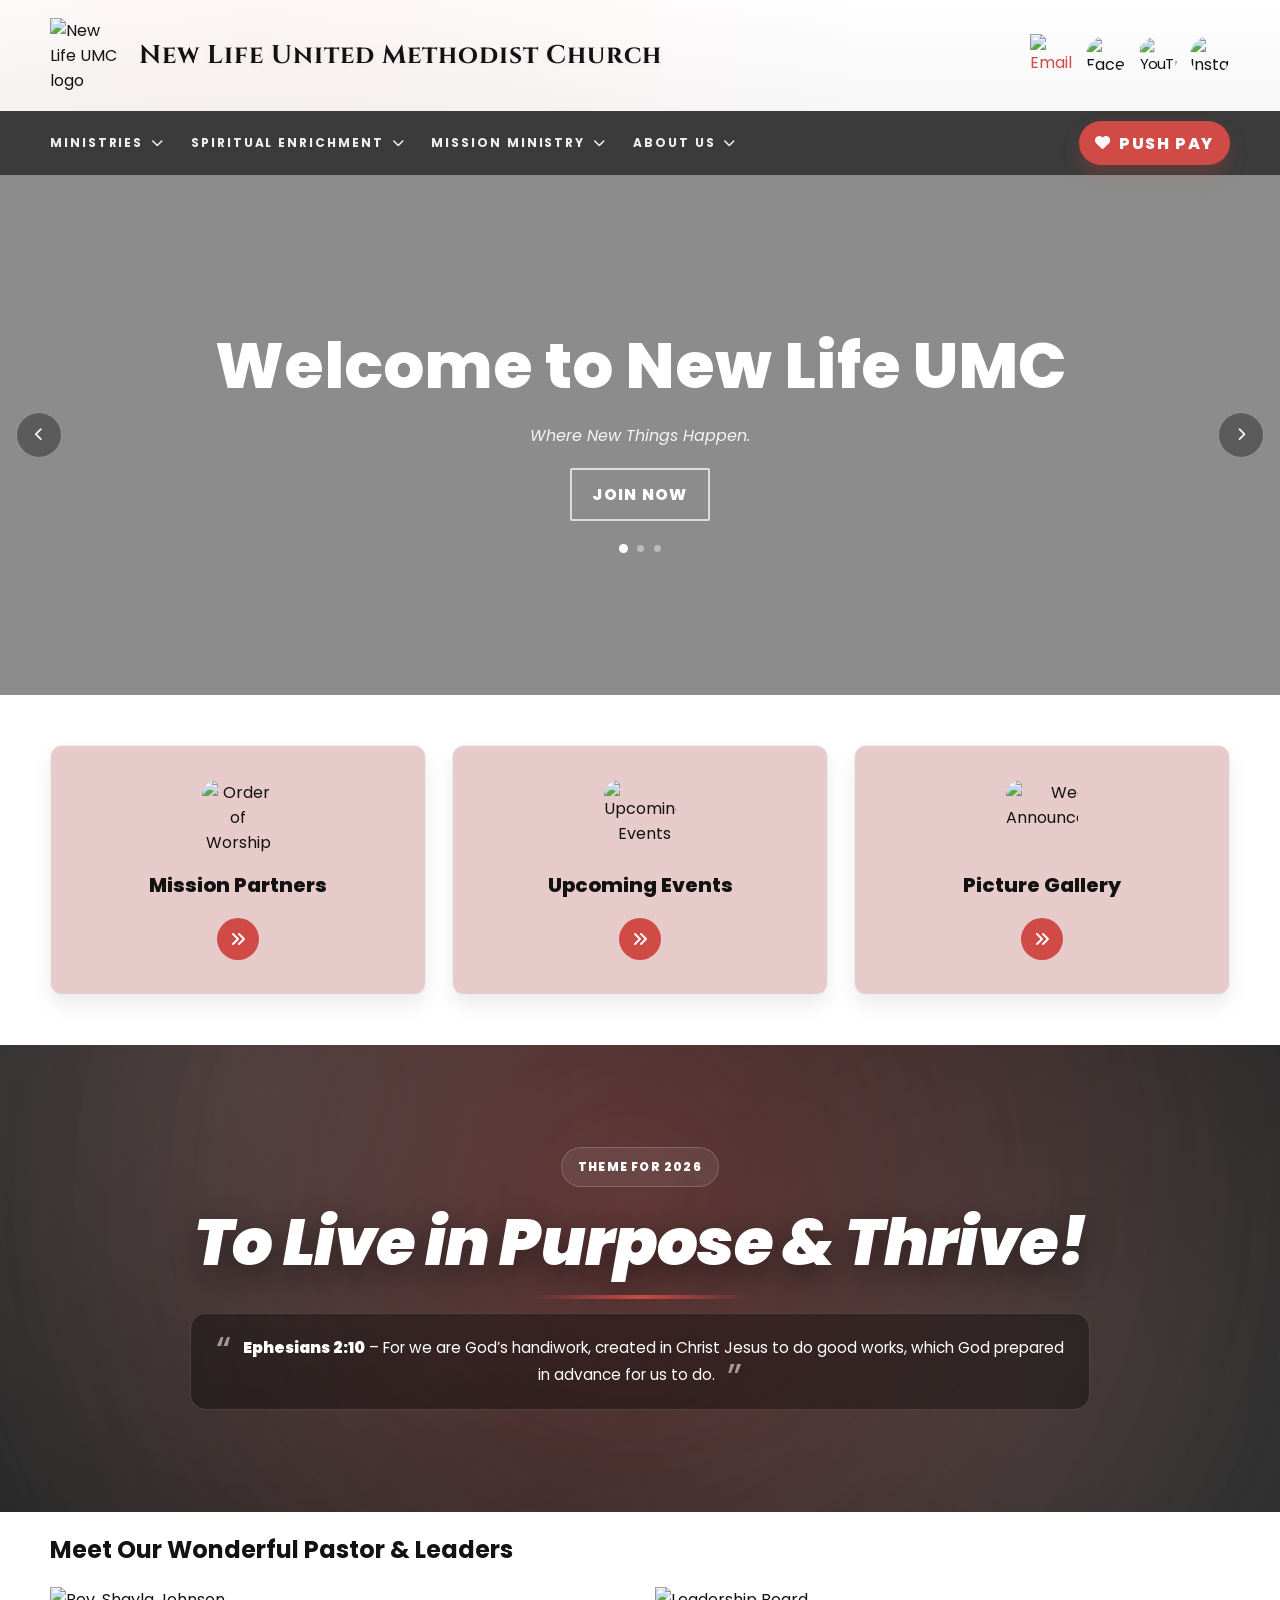
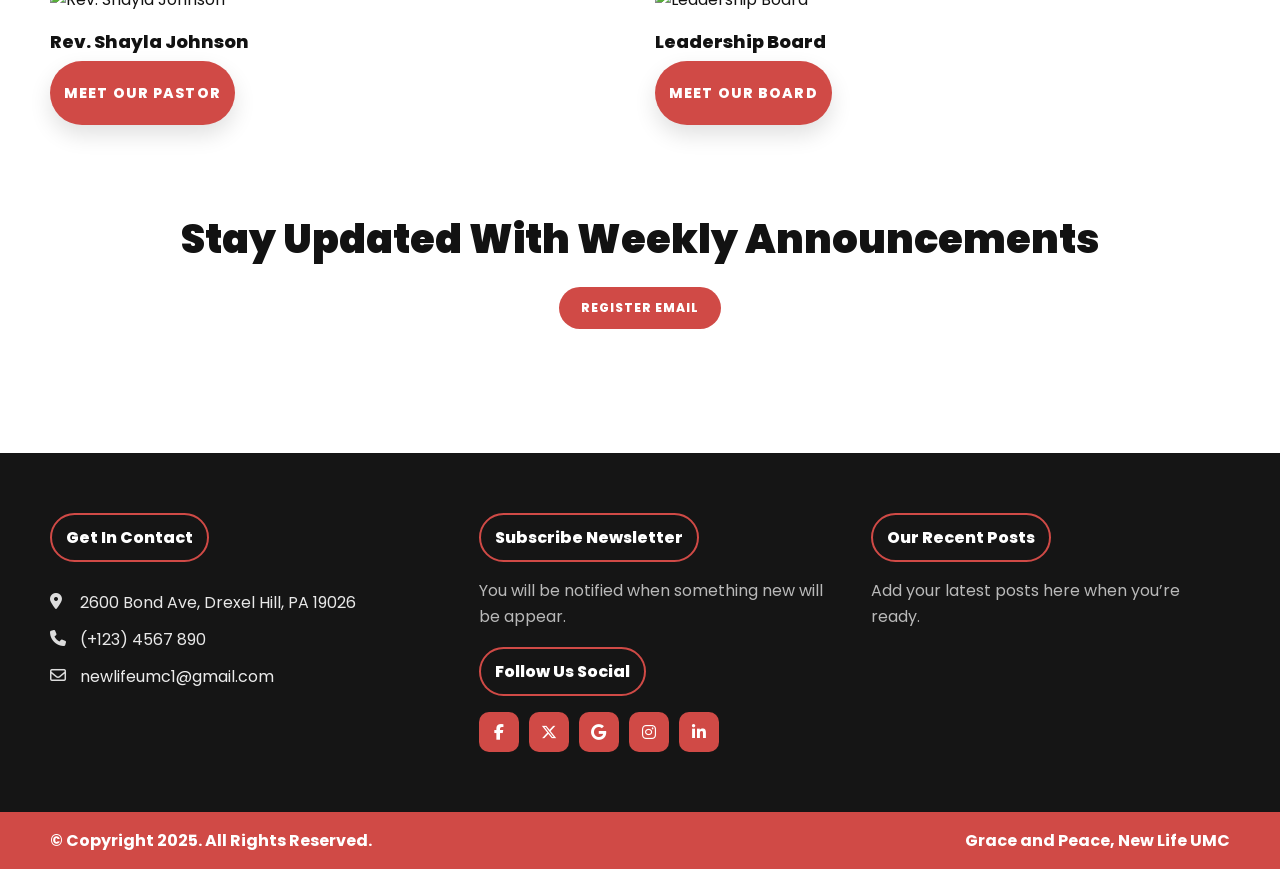
==== index.html @ 4a413bba "Simplify and fix cross-cutting issues across all pages - Fix Live Now button: replace brittle attrib" ====
<!doctype html>
<html lang="en">

<head>
  <meta charset="utf-8" />
  <meta name="viewport" content="width=device-width, initial-scale=1" />
  <title>New Life United Methodist Church</title>

  <!-- Google font -->
  <link rel="preconnect" href="https://fonts.googleapis.com">
  <link rel="preconnect" href="https://fonts.gstatic.com" crossorigin>
  <link href="https://fonts.googleapis.com/css2?family=Cinzel:wght@600;700&family=Poppins:wght@300;400;600;700;800&display=swap" rel="stylesheet">

  <!-- Icons (Font Awesome) -->
  <link rel="stylesheet" href="https://cdnjs.cloudflare.com/ajax/libs/font-awesome/6.5.0/css/all.min.css" />

  <!-- webicon -->
  <link rel="icon" type="image/png" href="New-Life-UMC-Logo.png">

  <link rel="stylesheet" href="styles.css" />
</head>

<body>

  <!-- Top header -->
  <header class="topbar">
    <div class="container topbar__inner">
      <a class="brand" href="./index.html">
        <img class="brand__logo" src="./assets/Nogo.png" alt="New Life UMC logo" loading="lazy" />
        <span class="brand__name">New Life United Methodist Church</span>
      </a>

      <div class="topbar__actions">
        <a class="icon-sq" href="mailto:newlifeumc1@gmail.com" aria-label="Email">
          <img src="assets/icons/Social Media/email.png" alt="Email">
        </a>

        <a class="icon-circle" href="https://www.facebook.com/newlifeumcdrexelhillpa/" target="_blank">
          <img src="assets/icons/Social Media/facebook.png" alt="Facebook">
        </a>

        <a class="icon-circle" href="https://www.youtube.com/" target="_blank">
          <img src="assets/icons/Social Media/youtube.png" alt="YouTube">
        </a>

        <a class="icon-circle" href="https://www.instagram.com/" target="_blank">
          <img src="assets/icons/Social Media/instagram.png" alt="Instagram">
        </a>
      </div>
    </div>
  </header>

  <!-- Nav -->
  <nav class="nav">
    <div class="container nav__inner">
      <button class="nav__toggle" aria-label="Open menu" aria-expanded="false" id="menuToggle">
        <i class="fa-solid fa-bars"></i>
      </button>

      <ul class="nav__links" id="navLinks">

        <li class="has-dropdown">
          <a class="nav__link" href="#ministries">Ministries <i class="fa-solid fa-chevron-down"></i></a>
          <ul class="dropdown">
            <li><a href="#">Love Renegades</a></li>
            <li><a href="#">Women’s & Men’s Ministries</a></li>
            <li><a href="#">Young People Ministries</a></li>
            <li><a href="#">Ministry of Blessing</a></li>
            <li><a href="#">Worship Ministries</a></li>
          </ul>
        </li>

        <li class="has-dropdown">
          <a class="nav__link" href="#spiritual">Spiritual Enrichment <i class="fa-solid fa-chevron-down"></i></a>
          <ul class="dropdown">
            <li><a href="/pages/prayer-requests.html">Prayer Requests</a></li>
            <li><a href="#">Worship Services</a></li>
            <li><a href="#">Bible Study Nuggets</a></li>
            <li><a href="#">Junior Church Lessons</a></li>
          </ul>
        </li>

        <li class="has-dropdown">
          <a class="nav__link" href="#mission">Mission Ministry <i class="fa-solid fa-chevron-down"></i></a>
          <ul class="dropdown">
            <li><a href="../pages/events.html">Upcoming Events</a></li>
            <li><a href="../pages/mission-partners.html">Mission Partners</a></li>
            <li><a href="../pages/gallery.html">Picture Gallery</a></li>
          </ul>
        </li>

        <li class="has-dropdown">
          <a class="nav__link" href="#about">About Us <i class="fa-solid fa-chevron-down"></i></a>
          <ul class="dropdown">
            <li><a href="#leaders">Leaders</a></li>
            <li><a href="/pages/mission-vision.html">Mission & Vision</a></li>
            <li><a href="#">Contact Us</a></li>
          </ul>
        </li>
      </ul>

      <a class="btn btn--primary btn--donate" href="https://pushpay.com/g/newlifeumcpa" target="_blank"
        rel="noreferrer">
        <i class="fa-solid fa-heart"></i>
        Push Pay
      </a>
    </div>
  </nav>

  <!-- Hero -->
  <section class="hero" id="heroSlider">
    <div class="hero__bg" aria-hidden="true"></div>
    <!-- Slider arrows -->
    <button class="hero__arrow hero__arrow--left" type="button" aria-label="Previous image" id="heroPrev">
      <i class="fa-solid fa-chevron-left" aria-hidden="true"></i>
    </button>

    <button class="hero__arrow hero__arrow--right" type="button" aria-label="Next image" id="heroNext">
      <i class="fa-solid fa-chevron-right" aria-hidden="true"></i>
    </button>

    <div class="container hero__content">
      <h1>Welcome to New Life UMC</h1>
      <p class="hero__sub">Where New Things Happen.</p>

      <a id="liveNowBtn" class="btn btn--ghost btn--live" href="https://www.facebook.com/newlifeumcdrexelhillpa/"
        target="_blank" rel="noopener" style="display:none;">
        <span class="live-dot" aria-hidden="true"></span>
        <span>Live Now</span>
      </a>

      <a id="planVisitBtn" class="btn btn--ghost" href="https://www.facebook.com/newlifeumcdrexelhillpa/">Join Now</a>
      <div class="hero__dots" id="heroDots">
        <button class="hero__dot" data-slide="0" aria-label="Slide 1"></button>
        <button class="hero__dot" data-slide="1" aria-label="Slide 2"></button>
        <button class="hero__dot" data-slide="2" aria-label="Slide 3"></button>
      </div>
    </div>
  </section>

  <!-- 3 cards -->
  <section class="section section--tight">
    <div class="container">
      <div class="cards3">

        <!-- Order of Worship -->
        <a class="feature-card" href="#">
          <div class="feature-card__icon">
            <img src="assets/icons/partners.png" alt="Order of Worship" />
          </div>
          <div class="feature-card__body">
            <h3>Mission Partners</h3>
            <span class="feature-card__arrow">
              <i class="fa-solid fa-angles-right"></i>
            </span>
          </div>
        </a>

        <!-- Upcoming Events -->
        <a class="feature-card" href="pages/events.html">
          <div class="feature-card__icon">
            <img src="assets/icons/events.png" alt="Upcoming Events" />
          </div>
          <div class="feature-card__body">
            <h3>Upcoming Events</h3>
            <span class="feature-card__arrow">
              <i class="fa-solid fa-angles-right"></i>
            </span>
          </div>
        </a>

        <!-- Weekly Announcements -->
        <a class="feature-card" href="./pages/gallery.html">
          <div class="feature-card__icon">
            <img src="assets/icons/camera.png" alt="Weekly Announcements" />
          </div>
          <div class="feature-card__body">
            <h3>Picture Gallery</h3>
            <span class="feature-card__arrow">
              <i class="fa-solid fa-angles-right"></i>
            </span>
          </div>
        </a>

      </div>
    </div>
  </section>

  <!-- Theme banner -->
  <section class="banner">
    <div class="container banner__inner">
      <span class="pill">Theme for 2026</span>
      <h2>To Live in Purpose &amp; Thrive!</h2>
      <p class="banner__verse">
        <strong>Ephesians 2:10</strong> – For we are God’s handiwork, created in Christ Jesus to do good works,
        which God prepared in advance for us to do.
      </p>
    </div>
  </section>

  <!-- Leaders -->
  <section class="section" id="leaders">
    <div class="container">
      <h2 class="section__title">Meet Our Wonderful Pastor &amp; Leaders</h2>

      <div class="leaders">
        <article class="leader-card">
          <img src="assets/headshots/pastorshayla.jpg" alt="Rev. Shayla Johnson" loading="lazy" />
          <div class="leader-card__body">
            <h3>Rev. Shayla Johnson</h3>
            <a class="btn btn--primary" href="/pages/pastor-shayla.html">Meet Our Pastor</a>
          </div>
        </article>

        <article class="leader-card">
          <img src="https://newlifeumc.church/wp-content/uploads/2025/10/churchLogo.webp" alt="Leadership Board"
            loading="lazy" />
          <div class="leader-card__body">
            <h3>Leadership Board</h3>
            <a class="btn btn--primary" href="/pages/leadership-board.html">Meet Our Board</a>
          </div>
        </article>
      </div>
    </div>
  </section>

  <!-- Register Email -->
  <section class="section section--tight" id="plan">
    <div class="container">
      <div class="cta">
        <h2>Stay Updated With Weekly Announcements</h2>
        <a class="btn btn--pill" href="#">Register Email</a>
      </div>
    </div>
  </section>

  <!-- Footer -->
  <footer class="footer">
    <div class="container footer__grid">
      <div class="footer__col">
        <div class="footer__cap">Get In Contact</div>

        <div class="footer__row">
          <i class="fa-solid fa-location-dot"></i>
          <span>2600 Bond Ave, Drexel Hill, PA 19026</span>
        </div>

        <div class="footer__row">
          <i class="fa-solid fa-phone"></i>
          <span>(+123) 4567 890</span>
        </div>

        <div class="footer__row">
          <i class="fa-regular fa-envelope"></i>
          <a href="mailto:newlifeumc1@gmail.com">newlifeumc1@gmail.com</a>
        </div>
      </div>

      <div class="footer__col">
        <div class="footer__cap">Subscribe Newsletter</div>
        <p class="footer__muted">You will be notified when something new will be appear.</p>

        <div class="footer__cap footer__cap--mt">Follow Us Social</div>
        <div class="social">
          <a class="social__btn" href="https://www.facebook.com/newlifeumcdrexelhillpa/" aria-label="Facebook"><i
              class="fa-brands fa-facebook-f"></i></a>
          <a class="social__btn" href="#" aria-label="Twitter"><i class="fa-brands fa-x-twitter"></i></a>
          <a class="social__btn" href="#" aria-label="Google"><i class="fa-brands fa-google"></i></a>
          <a class="social__btn" href="#" aria-label="Instagram"><i class="fa-brands fa-instagram"></i></a>
          <a class="social__btn" href="#" aria-label="LinkedIn"><i class="fa-brands fa-linkedin-in"></i></a>
        </div>
      </div>

      <div class="footer__col">
        <div class="footer__cap">Our Recent Posts</div>
        <p class="footer__muted">Add your latest posts here when you’re ready.</p>
      </div>
    </div>

    <div class="footer__bottom">
      <div class="container footer__bottomInner">
        <span>© Copyright 2025. All Rights Reserved.</span>
        <span>Grace and Peace, New Life UMC</span>
      </div>
    </div>
  </footer>

  <script src="script.js"></script>
</body>

</html>
---- styles.css ----
:root {
   /* Change these 5 values and your whole site updates */
   --font: "Poppins", system-ui, -apple-system, Segoe UI, Roboto, Arial, sans-serif;

   --accent: #d04a46;
   /* your red */
   --accent-2: #b93f3b;
   /* darker red */
   --ink: #121212;
   --muted: #666;
   --bg: #ffffff;

   --nav: #3b3b3b;
   --soft: #f3f3f3;
   --shadow: 0 10px 20px rgba(0, 0, 0, .08);
   --radius: 12px;
   --max: 1180px;
}

* {
   box-sizing: border-box;
}

html,
body {
   height: 100%;
}

body {
   margin: 0;
   font-family: var(--font);
   color: var(--ink);
   background: var(--bg);
}

a {
   color: inherit;
   text-decoration: none;
}

.container {
   width: min(var(--max), calc(100% - 40px));
   margin: 0 auto;
}

/* ===== Topbar ===== */
.topbar {
   background:
      radial-gradient(circle at 20% 20%, rgba(208, 74, 70, 0.05), transparent 60%),
      linear-gradient(to bottom, #ffffff, #f7f7f7);
}

.topbar__inner {
   display: flex;
   align-items: center;
   justify-content: space-between;
   padding: 18px 0;
   gap: 18px;
}

.brand {
   display: flex;
   align-items: center;
   gap: 14px;
   min-width: 0;
}

.brand__logo {
   width: 75px;
   height: 75px;
   object-fit: contain;
}

.brand__name {
   font-family: "Cinzel", serif;
   font-size: clamp(18px, 2vw, 34px);
   font-weight: 700;
   letter-spacing: 1px;
   text-shadow: 0 2px 6px rgba(0, 0, 0, 0.06);
}


.topbar__actions {
   display: flex;
   align-items: center;
   gap: 12px;
}

.icon-sq {
   width: 44px;
   height: 44px;
   display: grid;
   place-items: center;
   border: none;
   color: var(--accent);
   border-radius: 2px;

}

.icon-circle {
   width: 40px;
   height: 40px;
   border-radius: 50%;
   overflow: hidden;
   display: flex;
   align-items: center;
   justify-content: center;
   background: none;
   /* remove red background */
}

/* ===== Nav ===== */
.nav {
   position: sticky;
   top: 0;
   z-index: 50;
   background: var(--nav);
}

.nav__inner {
   display: flex;
   align-items: center;
   justify-content: space-between;
   gap: 16px;
   padding: 0;
   height: 64px;
}

.nav__toggle {
   display: none;
   background: transparent;
   border: 0;
   color: #fff;
   font-size: 22px;
   cursor: pointer;
}

.nav__links {
   list-style: none;
   display: flex;
   align-items: center;
   gap: 26px;
   margin: 0;
   padding: 0;
}

.nav__link {
   color: #fff;
   text-transform: uppercase;
   letter-spacing: .16em;
   font-size: 12px;
   font-weight: 700;
   opacity: .92;
   padding: 22px 0;
   display: inline-flex;
   align-items: center;
   gap: 8px;
}

.nav__link:hover {
   opacity: 1;
}

.nav__link.is-active {
   opacity: 1;
}

.has-dropdown {
   position: relative;
}

.dropdown {
   position: absolute;
   top: 60px;
   left: 0;
   background: #fff;
   border-radius: 10px;
   box-shadow: var(--shadow);
   padding: 10px;
   min-width: 240px;
   list-style: none;
   margin: 0;
   display: none;
}

.dropdown a {
   display: block;
   padding: 10px 12px;
   border-radius: 8px;
   color: #222;
   font-weight: 600;
   font-size: 13px;
}

.dropdown a:hover {
   background: #f6f6f6;
}

.has-dropdown:hover .dropdown {
   display: block;
}

.btn {
   display: inline-flex;
   align-items: center;
   justify-content: center;
   border: 0;
   cursor: pointer;
   font-weight: 800;
   letter-spacing: .08em;
   text-transform: uppercase;
}

.btn--primary {
   background: var(--accent);
   color: #fff;
   height: 64px;
   padding: 0 24px;
   border-radius: 2px;
}

.btn--primary:hover {
   background: var(--accent-2);
}

.btn--ghost {
   background: transparent;
   border: 2px solid rgba(255, 255, 255, .7);
   color: #fff;
   padding: 12px 20px;
   border-radius: 2px;
}

.btn--ghost:hover {
   border-color: #fff;
}

.btn--pill {
   background: var(--accent);
   color: #fff;
   padding: 12px 22px;
   border-radius: 999px;
   font-size: 12px;
}

.btn--pill:hover {
   background: var(--accent-2);
}

/* ===== Hero ===== */
.hero {
   position: relative;
   min-height: 520px;
   display: grid;
   align-items: center;
   overflow: hidden;
}

.hero {
   --hero-img: url("assets/womenumc.jpg");
   position: relative;
   min-height: 520px;
   display: grid;
   align-items: center;
   overflow: hidden;
}

.hero__bg {
   position: absolute;
   inset: 0;
   background-image:
      linear-gradient(rgba(0, 0, 0, .45), rgba(0, 0, 0, .45)),
      var(--hero-img);
   background-size: cover;
   background-position: center;
   transform: scale(1.03);
}

.hero__content {
   position: relative;
   text-align: center;
   padding: 90px 0;
   color: #fff;
}

.hero h1 {
   font-size: clamp(38px, 5vw, 66px);
   margin: 0 0 10px;
   font-weight: 800;
}

.hero__sub {
   margin: 0 0 20px;
   font-style: italic;
   opacity: .9;
}

.hero__dots {
   margin-top: 24px;
   display: flex;
   gap: 10px;
   justify-content: center;
   z-index: 5;
   position: relative;
}

.hero__dot {
   width: 7px;
   height: 7px;
   padding: 0;
   /* <- important */
   border-radius: 50%;
   display: inline-block;
   /* <- important */
   line-height: 0;
   /* <- important */
   border: none;
   background: rgba(255, 255, 255, .4);
   cursor: pointer;
}

.hero__dot:hover {
   transform: scale(1.2);
}

.hero__dot.active {
   background: #fff;
   transform: scale(1.3);
}

/* ==== Hero Arrows */
.hero__arrow {
   position: absolute;
   top: 50%;
   transform: translateY(-50%);
   z-index: 5;

   width: 46px;
   height: 46px;
   border-radius: 999px;

   display: grid;
   place-items: center;

   border: 1px solid rgba(255, 255, 255, .35);
   background: rgba(0, 0, 0, .35);
   color: #fff;
   cursor: pointer;

   backdrop-filter: blur(6px);
   transition: transform .12s ease, background .12s ease, border-color .12s ease;
}

.hero__arrow:hover {
   background: rgba(0, 0, 0, .5);
   border-color: rgba(255, 255, 255, .6);
}

.hero__arrow:active {
   transform: translateY(-50%) scale(.98);
}

.hero__arrow--left {
   left: 16px;
}

.hero__arrow--right {
   right: 16px;
}

/* Make arrows easier on mobile */
@media (max-width: 700px) {
   .hero__arrow {
      width: 42px;
      height: 42px;
   }

   .hero__arrow--left {
      left: 10px;
   }

   .hero__arrow--right {
      right: 10px;
   }
}

/* ✅ Let taps go through the background layer */
.hero__bg {
   pointer-events: none;
}

/* ✅ Make arrow taps feel perfect on iPhone */
.hero__arrow {
   position: absolute;
   touch-action: manipulation;
   -webkit-tap-highlight-color: transparent;
}

/* ✅ Bigger invisible hitbox without changing the look */
.hero__arrow::before {
   content: "";
   position: absolute;
   inset: -14px;
   /* increases tap area */
}

/* ==== Hero Woosh Effects ==== */

.hero {
   position: relative;
   overflow: hidden;
   min-height: 520px;
   display: grid;
   align-items: center;
}

/* two background layers */
.hero__bg {
   position: absolute;
   inset: 0;
   background-size: cover;
   background-position: center;
   will-change: transform;
}

/* keep text + buttons above overlay */
.hero__content,
.hero__dots {
   position: relative;
   z-index: 5;
}


/* ===== Sections ===== */
/* ===== Feature cards ===== */
.cards3 {
   display: grid;
   grid-template-columns: repeat(3, 1fr);
   gap: 26px;
}

.feature-card {
   background: #e7cbcb;
   border: 1px solid #ededed;
   border-radius: var(--radius);
   box-shadow: var(--shadow);
   padding: 34px 26px;

   display: flex;
   flex-direction: column;
   align-items: center;
   justify-content: center;

   text-align: center;
   min-height: 190px;

   transition: transform .2s ease, box-shadow .2s ease;
}

.feature-card:hover {
   transform: translateY(-3px);
   box-shadow: 0 16px 30px rgba(0, 0, 0, .12);
}

.feature-card__icon {
   width: 72px;
   height: 72px;
   border-radius: 16px;
   overflow: hidden;
   /* clips the image to rounded corners */
   display: grid;
   place-items: center;
   margin-bottom: 18px;
}

.feature-card__icon img {
   width: 100%;
   height: 100%;
   object-fit: cover;
   /* fills the box (no background showing) */
   display: block;
}

.feature-card__body {
   display: flex;
   flex-direction: column;
   align-items: center;
   /* centers the arrow + title */
}

.feature-card h3 {
   margin: 0 0 18px;
   font-size: 20px;
   font-weight: 800;
}

.feature-card__arrow {
   width: 42px;
   height: 42px;
   border-radius: 999px;
   background: var(--accent);
   color: #fff;
   display: grid;
   place-items: center;
}

.section--tight {
   padding: clamp(50px, 8vw, 20px) 0;
}

/* ===== Banner ===== */
/* ===== Banner (Theme for 2026) — Make it POP ===== */
.banner {
   position: relative;
   padding: clamp(70px, 8vw, 110px) 0;
   color: #fff;
   overflow: hidden;

   /* Keep your dark vibe, but add depth */
   background:
      radial-gradient(circle at 20% 10%, rgba(255, 255, 255, .10), transparent 45%),
      radial-gradient(circle at 80% 70%, rgba(255, 255, 255, .08), transparent 45%),
      linear-gradient(rgba(0, 0, 0, .84), rgba(0, 0, 0, .84));
}

/* subtle “spotlight” behind the main text */
.banner::before {
   content: "";
   position: absolute;
   inset: -40%;
   background: radial-gradient(circle at 50% 40%, rgba(208, 74, 70, .30), transparent 55%);
   filter: blur(10px);
   transform: rotate(-8deg);
   pointer-events: none;
}

.banner__inner {
   position: relative;
   text-align: center;
   max-width: 980px;
   margin: 0 auto;
}

/* THE THEME (make it look like the star) */
.banner h2 {
   margin: 0 0 14px;
   font-size: clamp(40px, 5vw, 72px);
   font-style: italic;
   font-weight: 900;
   color: #fff;
   /* make the title white */
   letter-spacing: -0.8px;
   line-height: 1.05;

   /* add a subtle “accent glow” without neon */
   text-shadow:
      0 10px 30px rgba(0, 0, 0, .45),
      0 0 0 rgba(0, 0, 0, 0);
}

/* accent underline (small but powerful) */
.banner h2::after {
   content: "";
   display: block;
   width: min(220px, 45%);
   height: 4px;
   margin: 18px auto 0;
   background: linear-gradient(90deg, transparent, var(--accent), transparent);
   border-radius: 999px;
   opacity: .95;
}

/* The “Theme for 2026” pill should look premium */
.banner .pill {
   display: inline-flex;
   align-items: center;
   gap: 10px;
   padding: 10px 16px;
   border-radius: 999px;

   border: 1px solid rgba(255, 255, 255, .18);
   background: rgba(255, 255, 255, .08);
   backdrop-filter: blur(6px);

   font-weight: 800;
   letter-spacing: .10em;
   text-transform: uppercase;
   font-size: 12px;
   margin-bottom: 22px;
}

/* Make the verse read like an intentional quote block */
.banner__verse {
   margin: 0 auto;
   max-width: 900px;

   /* quote-card styling */
   padding: 20px 22px;
   border-radius: 16px;
   background: rgba(0, 0, 0, .35);
   border: 1px solid rgba(255, 255, 255, .14);

   line-height: 1.8;
   font-size: clamp(14px, 1.2vw, 16px);
   opacity: 1;
   /* remove faded look */
}

/* Verse reference (Ephesians 2:10) stands out */
.banner__verse strong {
   color: #fff;
   font-weight: 900;
}

/* subtle quote marks */
.banner__verse::before {
   content: "“";
   font-size: 40px;
   line-height: 0;
   vertical-align: -12px;
   margin-right: 8px;
   color: rgba(255, 255, 255, .55);
}

.banner__verse::after {
   content: "”";
   font-size: 40px;
   line-height: 0;
   vertical-align: -12px;
   margin-left: 8px;
   color: rgba(255, 255, 255, .55);
}

/* ===== Leaders ===== */
.leaders {
   display: grid;
   grid-template-columns: repeat(2, 1fr);
   gap: 30px;
   align-items: start;
}

.leader-card img {
   width: 80%;
   aspect-ratio: 4 / 3;
   object-fit: contain;
}

.leader-card__body {
   padding-top: 16px;
}

.leader-card h3 {
   margin: 0 0 6px;
   font-size: 18px;
   font-weight: 800;
}

.link--accent {
   color: var(--accent);
   font-weight: 700;
}

.link--accent:hover {
   text-decoration: underline;
}

/* ===== CTA ===== */
.cta {
   text-align: center;
   padding: 34px 24px;
   background: #fff;
}

.cta h2 {
   margin: 0 0 18px;
   font-size: clamp(26px, 3.1vw, 44px);
   font-weight: 900;
}

/* ===== Footer ===== */
.footer {
   background: #151515;
   color: #fff;
   margin-top: 40px;
}

.footer__grid {
   padding: 60px 0;
   display: grid;
   grid-template-columns: 1.1fr 1fr 1fr;
   gap: 34px;
}

.footer__cap {
   border: 2px solid var(--accent);
   border-radius: 999px;
   padding: 10px 14px;
   display: inline-block;
   font-weight: 800;
   margin-bottom: 16px;
}

.footer__cap--mt {
   margin-top: 18px;
}

.footer__row {
   display: flex;
   align-items: flex-start;
   gap: 12px;
   margin: 12px 0;
   color: rgba(255, 255, 255, .9);
}

.footer__row i {
   color: rgba(255, 255, 255, .85);
   margin-top: 3px;
   width: 18px;
}

.footer__row a {
   color: rgba(255, 255, 255, .92);
}

.footer__muted {
   margin: 0;
   color: rgba(255, 255, 255, .7);
   line-height: 1.6;
}

.social {
   display: flex;
   gap: 10px;
   flex-wrap: wrap;
}

.social__btn {
   width: 40px;
   height: 40px;
   border-radius: 10px;
   background: var(--accent);
   display: grid;
   place-items: center;
   color: #fff;
}

.social__btn:hover {
   background: var(--accent-2);
}

.footer__bottom {
   background: var(--accent);
   color: #fff;
}

.footer__bottomInner {
   display: flex;
   justify-content: space-between;
   gap: 16px;
   padding: 16px 0;
   font-weight: 700;
}

/* ===== Responsive ===== */
@media (max-width: 980px) {
   .cards3 {
      grid-template-columns: 1fr;
   }

   .leaders {
      grid-template-columns: 1fr;
   }

   .footer__grid {
      grid-template-columns: 1fr;
   }

   .topbar__inner {
      flex-wrap: wrap;
   }

   .brand__name {
      white-space: normal;
   }
}

@media (max-width: 860px) {
   .nav__toggle {
      display: inline-flex;
   }

   .nav__links {
      position: absolute;
      top: 64px;
      left: 0;
      right: 0;
      background: var(--nav);
      flex-direction: column;
      align-items: stretch;
      gap: 0;
      padding: 10px 20px 14px;
      display: none;
   }

   .nav__links.is-open {
      display: flex;
   }

   .nav__link {
      padding: 14px 0;
   }

   .has-dropdown:hover .dropdown {
      display: none;
   }

   /* hover doesn't work great on mobile */
   .dropdown {
      position: static;
      box-shadow: none;
      border-radius: 0;
      padding: 0 0 10px 0;
      background: transparent;
      display: block;
      min-width: 0;
   }

   .dropdown a {
      color: rgba(255, 255, 255, .9);
      padding: 10px 0;
      background: transparent;
   }

   .dropdown a:hover {
      background: transparent;
      text-decoration: underline;
   }

   /* ===== Events page ===== */
   .section--events {
      padding-top: 48px;
   }

   .events__title {
      font-size: 34px;
      font-weight: 800;
      margin: 0 0 22px;
      letter-spacing: -0.5px;
   }

   .notice {
      background: #eee;
      border: 1px solid #e1e1e1;
      color: #333;
      border-radius: 8px;
      padding: 14px 18px;
      text-align: center;
      font-weight: 600;
      margin-bottom: 18px;
   }

   .events {
      display: grid;
      gap: 30px;
   }

   .event {
      display: grid;
      grid-template-columns: 110px 1fr;
      gap: 26px;
      padding: 18px 0;
      border-bottom: 1px solid #efefef;
   }

   .event__date {
      text-align: center;
      line-height: 1.1;
      color: #1d1d1d;
   }

   .event__month {
      font-size: 12px;
      letter-spacing: .18em;
      font-weight: 800;
      opacity: .7;
   }

   .event__day {
      font-size: 34px;
      font-weight: 900;
      margin-top: 6px;
   }

   .event__year {
      font-size: 12px;
      font-weight: 700;
      opacity: .75;
      margin-top: 6px;
   }

   .event__meta {
      font-size: 13px;
      color: var(--muted);
      font-weight: 600;
      margin-bottom: 8px;
   }

   .event__name {
      margin: 0 0 10px;
      font-size: 28px;
      font-weight: 900;
      letter-spacing: -0.4px;
   }

   .event__place {
      font-size: 14px;
      color: #2a2a2a;
      margin-bottom: 10px;
   }

   .event__desc {
      margin: 0;
      color: #2d2d2d;
      line-height: 1.7;
      max-width: 820px;
   }

   @media (max-width: 720px) {
      .event {
         grid-template-columns: 1fr;
         gap: 12px;
      }

      .event__date {
         text-align: left;
         display: flex;
         align-items: baseline;
         gap: 10px;
      }

      .event__day {
         font-size: 28px;
      }
   }

   /* Feb 20th @ 3:10pm */

   /* ===== Events Page ===== */
   .events-page {
      padding: 56px 0 70px;
      background: var(--bg);
   }

   .events-header {
      display: flex;
      align-items: flex-end;
      justify-content: space-between;
      gap: 18px;
      margin-bottom: 22px;
   }

   .events-title {
      margin: 0;
      font-size: clamp(28px, 4vw, 44px);
      font-weight: 800;
      letter-spacing: -0.6px;
   }

   .events-subtitle {
      margin: 10px 0 0;
      color: var(--muted);
      max-width: 64ch;
      line-height: 1.5;
   }

   .events-panel {
      background: #fff;
      border: 1px solid #ececec;
      border-radius: var(--radius);
      box-shadow: var(--shadow);
      overflow: hidden;
   }

   .events-toolbar {
      display: flex;
      align-items: center;
      justify-content: space-between;
      gap: 12px;
      padding: 14px 16px;
      border-bottom: 1px solid #f0f0f0;
      background: linear-gradient(180deg, #ffffff, #fafafa);
   }

   .pill {
      display: inline-flex;
      align-items: center;
      gap: 8px;
      border: 1px solid #efefef;
      background: #fff;
      padding: 8px 10px;
      border-radius: 999px;
      font-size: 13px;
      color: #444;
   }

   .events-toolbar__right {
      display: flex;
      align-items: center;
      gap: 10px;
   }

   .events-limit {
      display: inline-flex;
      align-items: center;
      gap: 8px;
      font-size: 14px;
      color: #444;
   }

   .events-limit select {
      border: 1px solid #e7e7e7;
      border-radius: 10px;
      padding: 8px 10px;
      font: inherit;
      background: #fff;
      outline: none;
   }

   .btn {
      display: inline-flex;
      align-items: center;
      justify-content: center;
      gap: 8px;
      border-radius: 12px;
      padding: 10px 14px;
      font-weight: 700;
      border: 1px solid transparent;
      cursor: pointer;
   }

   .btn--solid {
      background: var(--accent);
      color: #fff;
      border-color: var(--accent);
   }

   .btn--solid:hover {
      background: var(--accent-2);
      border-color: var(--accent-2);
   }

   .btn--ghost {
      background: #fff;
      border-color: #e7e7e7;
      color: #222;
   }

   .btn--ghost:hover {
      border-color: #d8d8d8;
   }

   .events-status {
      padding: 18px 16px 0;
      color: var(--muted);
   }

   .events-list {
      display: grid;
      gap: 14px;
      padding: 16px;
   }

   .event-card {
      display: grid;
      grid-template-columns: 72px 1fr;
      gap: 16px;
      padding: 16px;
      border-radius: 14px;
      border: 1px solid #ededed;
      background: #fff;
      transition: transform 120ms ease, box-shadow 120ms ease;
   }

   .event-card:hover {
      transform: translateY(-1px);
      box-shadow: 0 10px 18px rgba(0, 0, 0, 0.08);
   }

   .event-date {
      border-radius: 14px;
      background: #0f0f0f;
      color: #fff;
      display: grid;
      align-content: center;
      justify-items: center;
      padding: 10px 8px;
   }

   .event-month {
      font-size: 12px;
      letter-spacing: 1px;
      opacity: 0.9;
   }

   .event-day {
      font-size: 26px;
      font-weight: 900;
      line-height: 1;
      margin-top: 6px;
   }

   .event-body {
      min-width: 0;
   }

   .event-title {
      margin: 0;
      font-size: 18px;
      font-weight: 800;
      letter-spacing: -0.2px;
   }

   .event-meta {
      margin-top: 8px;
      display: flex;
      flex-wrap: wrap;
      gap: 10px 14px;
      color: #444;
      font-size: 14px;
   }

   .event-meta__item {
      display: inline-flex;
      gap: 8px;
      align-items: center;
      padding: 6px 10px;
      border-radius: 999px;
      background: #f6f6f6;
      border: 1px solid #efefef;
   }

   .event-desc {
      margin: 10px 0 0;
      color: var(--muted);
      line-height: 1.55;
   }

   .events-footer-note {
      padding: 0 16px 18px;
      color: var(--muted);
      font-size: 14px;
   }

   /* Responsive */
   @media (max-width: 700px) {
      .events-header {
         flex-direction: column;
         align-items: flex-start;
      }

      .event-card {
         grid-template-columns: 64px 1fr;
      }
   }

   /* ================
    LIVE NOW styles
    ================ */
   .btn--live {
      background: #d44b44;
      /* your red */
      color: #fff !important;
      border-color: #d44b44 !important;
   }

   .btn--live:hover {
      filter: brightness(0.95);
   }

   .live-pill {
      display: inline-flex;
      align-items: center;
      gap: 8px;
      margin-left: 12px;
      padding: 6px 10px;
      border: 1px solid rgba(212, 75, 68, 0.35);
      border-radius: 999px;
      font-size: 0.9rem;
      font-weight: 600;
      color: #333;
   }

   .live-dot {
      width: 10px;
      height: 10px;
      border-radius: 999px;
      background: #d44b44;
      box-shadow: 0 0 0 4px rgba(212, 75, 68, 0.18);
   }

   .btn--live {
      display: inline-flex;
      align-items: center;
      gap: 10px;
   }

   .live-dot {
      width: 10px;
      height: 10px;
      border-radius: 50%;
      background: #ff2a2a;
      box-shadow: 0 0 0 0 rgba(255, 42, 42, 0.7);
      animation: livePulse 1.2s infinite;
   }

   @keyframes livePulse {
      0% {
         box-shadow: 0 0 0 0 rgba(255, 42, 42, 0.7);
      }

      70% {
         box-shadow: 0 0 0 10px rgba(255, 42, 42, 0);
      }

      100% {
         box-shadow: 0 0 0 0 rgba(255, 42, 42, 0);
      }
   }

   /* Live button styling */
   .btn--live {
      background: #d24b43;
      /* match your red */
      border-color: #d24b43;
      color: #fff;
      position: relative;
      padding-left: 38px;
      /* space for dot */
   }

   /* red dot inside the button */
   .btn--live::before {
      content: "";
      width: 10px;
      height: 10px;
      border-radius: 999px;
      background: #ff2b2b;
      position: absolute;
      left: 16px;
      top: 50%;
      transform: translateY(-50%);
      box-shadow: 0 0 0 0 rgba(255, 43, 43, 0.65);
      animation: livePulse 1.2s infinite;
   }

   @keyframes livePulse {
      0% {
         box-shadow: 0 0 0 0 rgba(255, 43, 43, 0.65);
      }

      70% {
         box-shadow: 0 0 0 10px rgba(255, 43, 43, 0);
      }

      100% {
         box-shadow: 0 0 0 0 rgba(255, 43, 43, 0);
      }
   }

   /* ===== Pastor Page Styling ===== */

   .pastor-hero {
      position: relative;
      min-height: 320px;
      background: url("/images/sanctuary.jpg") center/cover no-repeat;
      display: flex;
      align-items: center;
   }

   .pastor-hero__overlay {
      position: absolute;
      inset: 0;
      background: rgba(0, 0, 0, 0.6);
   }

   .pastor-hero__content {
      position: relative;
      color: #fff;
   }

   .pastor-hero h1 {
      font-size: clamp(2rem, 4vw, 3rem);
      margin: 0 0 10px;
   }

   .eyebrow {
      text-transform: uppercase;
      letter-spacing: 0.1em;
      font-size: 0.8rem;
      opacity: 0.8;
   }

   .subtitle {
      opacity: 0.9;
   }

   .pastor-layout {
      display: grid;
      grid-template-columns: 350px 1fr;
      gap: 40px;
   }

   @media (max-width: 900px) {
      .pastor-layout {
         grid-template-columns: 1fr;
      }
   }

   .pastor-card {
      background: #fff;
      border-radius: 12px;
      overflow: hidden;
      box-shadow: 0 10px 30px rgba(0, 0, 0, 0.08);
   }

   .pastor-card img {
      width: 100%;
      display: block;
   }

   .pastor-card__info {
      padding: 20px;
   }

   .pastor-card__info ul {
      padding-left: 0;
      list-style: none;
      margin-bottom: 20px;
   }

   .pastor-card__info li {
      margin-bottom: 8px;
   }

   .btn--full {
      width: 100%;
      text-align: center;
   }

   .pastor-bio blockquote {
      margin: 20px 0;
      padding: 15px 20px;
      border-left: 4px solid #d24b43;
      background: rgba(210, 75, 67, 0.08);
      font-style: italic;
   }

   /* =========================
    Pastor page
 ========================= */
   .pastorHero {
      position: relative;
      padding: 56px 0 40px;
      background:
         linear-gradient(90deg, rgba(0, 0, 0, .78), rgba(0, 0, 0, .25)),
         url("https://images.unsplash.com/photo-1529070538774-1843cb3265df?auto=format&fit=crop&w=2000&q=60");
      background-size: cover;
      background-position: center;
      color: #fff;
   }

   .pastorHero__inner {
      max-width: 900px;
   }

   .pastorHero__kicker {
      display: inline-block;
      padding: 8px 12px;
      border: 1px solid rgba(255, 255, 255, .35);
      border-radius: 999px;
      font-size: 12px;
      letter-spacing: .12em;
      text-transform: uppercase;
      margin-bottom: 14px;
   }

   .pastorHero__title {
      font-size: clamp(32px, 5vw, 54px);
      line-height: 1.05;
      margin: 0 0 10px;
   }

   .pastorHero__sub {
      opacity: .92;
      margin: 0 0 20px;
   }

   .pastorHero__cta {
      display: flex;
      gap: 12px;
      flex-wrap: wrap;
   }

   .pastorGrid {
      display: grid;
      grid-template-columns: 360px 1fr;
      gap: 28px;
      align-items: start;
   }

   .pastorCard {
      border: 1px solid rgba(0, 0, 0, .08);
      border-radius: 18px;
      overflow: hidden;
      background: #fff;
      box-shadow: 0 10px 30px rgba(0, 0, 0, .06);
   }

   .pastorCard__photo {
      width: 100%;
      height: 360px;
      object-fit: cover;
      display: block;
   }

   .pastorCard__body {
      padding: 18px 18px 20px;
   }

   .pastorCard__name {
      font-size: 20px;
      font-weight: 800;
      margin-bottom: 2px;
   }

   .pastorCard__role {
      opacity: .75;
      margin-bottom: 14px;
   }

   .pastorFacts {
      list-style: none;
      padding: 0;
      margin: 0 0 16px;
      display: grid;
      gap: 8px;
   }

   .pastorFacts strong {
      font-weight: 700;
   }

   .pastorCard__buttons {
      display: grid;
      gap: 10px;
   }

   .btn--full {
      width: 100%;
      text-align: center;
   }

   .pastorContent h2 {
      margin-top: 0;
   }

   .pastorQuote {
      margin: 18px 0 18px;
      padding: 16px 16px;
      border-left: 4px solid var(--brand, #d24b43);
      background: rgba(210, 75, 67, .06);
      border-radius: 12px;
      font-style: italic;
   }

   .pastorCallout {
      margin-top: 22px;
      padding: 18px;
      border-radius: 18px;
      background: #111;
      color: #fff;
   }

   .pastorCallout h4 {
      margin: 0 0 8px;
   }

   .pastorCallout p {
      opacity: .9;
      margin: 0 0 12px;
   }

   @media (max-width: 900px) {
      .pastorGrid {
         grid-template-columns: 1fr;
      }

      .pastorCard__photo {
         height: 320px;
      }
   }

}

/* =========================
   Google Doc Embed (Announcements) — Desktop + Mobile
========================= */
.gdoc-embed {
   width: 100%;
   margin-top: 14px;
   border: 1px solid #ececec;
   border-radius: 16px;
   overflow: hidden;
   box-shadow: var(--shadow);
   background: #fff;
}

.gdoc-embed iframe {
   display: block;
   width: 100% !important;
   height: 82vh !important;
   min-height: 720px;
   border: 0 !important;
}

.announcements-wrapper .container {
   max-width: 900px;
}

/* Make the embed feel better on phones */
@media (max-width: 700px) {
   .gdoc-embed {
      border-radius: 12px;
      margin-top: 10px;
   }

   .gdoc-embed iframe {
      height: 74vh !important;
      /* less “super tall” */
      min-height: 560px;
      /* still readable */
   }

   /* tighten the panel padding on mobile */
   .events-toolbar {
      padding: 12px 12px;
   }
}

/* ===== Donate button (Push Pay) ===== */
.nav .btn--donate {
   position: relative;
   border-radius: 999px;
   /* friendlier */
   height: 44px;
   /* less tall than nav bar */
   padding: 0 16px;
   letter-spacing: .10em;
   box-shadow: 0 10px 18px rgba(208, 74, 70, .25);
   transform: translateY(0);
   transition: transform .15s ease, box-shadow .15s ease, filter .15s ease;
}

/* subtle sheen on hover */
.nav .btn--donate::after {
   content: "";
   position: absolute;
   inset: 0;
   border-radius: inherit;
   transform: translateX(-120%);
   background: linear-gradient(90deg, transparent, rgba(255, 255, 255, .28), transparent);
   transition: transform .65s ease;
   pointer-events: none;
}

.nav .btn--donate:hover {
   transform: translateY(-1px);
   box-shadow: 0 14px 26px rgba(208, 74, 70, .32);
}

.nav .btn--donate:hover::after {
   transform: translateX(120%);
}

.nav .btn--donate i {
   margin-right: 8px;
   font-size: 0.95em;
   opacity: .95;
}

/* Mobile: keep it prominent but not huge */
@media (max-width: 860px) {
   .nav .btn--donate {
      height: 42px;
      padding: 0 14px;
   }
}

@media (min-width: 861px) and (prefers-reduced-motion: no-preference) {
   .nav .btn--donate {
      animation: donateGlow 2.4s ease-in-out infinite;
   }

   @keyframes donateGlow {

      0%,
      100% {
         filter: brightness(1);
      }

      50% {
         filter: brightness(1.06);
      }
   }
}

/* Fix donate button shine so it is hidden at rest */
.nav .btn--primary::after {
   content: "";
   position: absolute;
   inset: 0;
   border-radius: inherit;
   background: linear-gradient(90deg, transparent, rgba(255, 255, 255, .28), transparent);
   transform: translateX(-150%);
   /* fully off-screen */
   transition: transform .65s ease;
   pointer-events: none;
   opacity: 0;
   /* hidden until hover */
}

.nav .btn--primary:hover::after {
   transform: translateX(150%);
   opacity: 1;
}

/* ✅ Force banner pill to stay white on mobile */
.banner .pill {
   color: #fff;
}

/* ✅ Cleaner, smaller, more premium buttons on leader cards */
.leader-card__body .btn {
   padding: 10px 14px;
   font-size: 14px;
   border-radius: 999px;
   display: inline-flex;
   align-items: center;
   gap: 8px;
   box-shadow: 0 10px 22px rgba(0, 0, 0, .12);
   transition: transform .15s ease, filter .15s ease, box-shadow .15s ease;
}

.leader-card__body .btn:hover {
   transform: translateY(-1px);
   filter: brightness(1.03);
   box-shadow: 0 14px 28px rgba(0, 0, 0, .16);
}

.leader-card__body .btn:active {
   transform: translateY(0);
}

.icon-circle {
   width: 40px;
   height: 40px;
   border-radius: 50%;
   overflow: hidden;
   display: flex;
   align-items: center;
   justify-content: center;
}

.icon-circle img {
   width: 100%;
   height: 100%;
   object-fit: cover;
   display: block;
}

.icon-circle img[src*="youtube"] {
   transform: scale(0.92);
}

.icon-sq img {
   width: 100%;
   height: 100%;
   object-fit: cover;
   display: block;
}

/* =========================
   Mission & Vision page
========================= */
.pageHero {
   position: relative;
   padding: 64px 0 54px;
   color: #fff;
   overflow: hidden;
   background:
      linear-gradient(90deg, rgba(0, 0, 0, .82), rgba(0, 0, 0, .35)),
      url("assets/womenumc.jpg");
   background-size: cover;
   background-position: center;
}

.missionHero {
   background:
      linear-gradient(90deg, rgba(0, 0, 0, .82), rgba(0, 0, 0, .35)),
      url("assets/menumc.jpg");
   background-size: cover;
   background-position: center;
}

.pageHero__inner {
   max-width: 900px;
}

.pageHero__kicker {
   display: inline-block;
   padding: 8px 12px;
   border: 1px solid rgba(255, 255, 255, .35);
   border-radius: 999px;
   font-size: 12px;
   letter-spacing: .12em;
   text-transform: uppercase;
   margin-bottom: 14px;
}

.pageHero__title {
   font-size: clamp(32px, 5vw, 56px);
   line-height: 1.05;
   margin: 0 0 10px;
   font-weight: 900;
}

.pageHero__sub {
   margin: 0;
   opacity: .92;
}

.mv {
   padding: 70px 0;
   background: var(--bg);
}

.mv__inner {
   max-width: 980px;
}

.mv__greeting {
   margin: 0 0 26px;
   font-weight: 800;
   letter-spacing: -0.2px;
   font-size: 18px;
}

.mv__grid {
   display: grid;
   grid-template-columns: 1fr 1fr;
   gap: 18px;
}

.mvCard {
   background: #fff;
   border: 1px solid #ededed;
   border-radius: 18px;
   box-shadow: var(--shadow);
   padding: 22px;
}

.mvCard__top {
   display: flex;
   justify-content: space-between;
   align-items: center;
   margin-bottom: 14px;
}

.mvCard__pill {
   display: inline-flex;
   align-items: center;
   padding: 8px 12px;
   border-radius: 999px;
   font-weight: 900;
   letter-spacing: .10em;
   text-transform: uppercase;
   font-size: 12px;
   color: #fff;
   background: var(--accent);
}

.mvCard__text {
   margin: 0;
   font-size: clamp(18px, 1.6vw, 22px);
   line-height: 1.7;
   color: #1e1e1e;
   font-weight: 600;
}

@media (max-width: 900px) {
   .mv__grid {
      grid-template-columns: 1fr;
   }
}


/* =========================
   Picture Gallery page
   ========================= */

.gallery {
   padding: 46px 0 72px;
}

.gallery__header {
   display: flex;
   justify-content: space-between;
   align-items: end;
   gap: 18px;
   margin-bottom: 18px;
}

.gallery__title {
   margin: 0;
   font-size: clamp(22px, 2.2vw, 34px);
   letter-spacing: .02em;
}

.gallery__sub {
   margin: 8px 0 0;
   color: var(--muted);
   max-width: 72ch;
   line-height: 1.65;
}

.galleryGrid {
   margin-top: 18px;
   display: grid;
   grid-template-columns: repeat(3, minmax(0, 1fr));
   gap: 18px;
}

.albumCard {
   display: block;
   text-decoration: none;
   color: inherit;
   border-radius: 18px;
   overflow: hidden;
   border: 1px solid #ececec;
   background: #fff;
   box-shadow: 0 8px 18px rgba(0, 0, 0, .06);
   transform: translateY(0);
   transition: transform .18s ease, box-shadow .18s ease, border-color .18s ease;
}

.albumCard:hover {
   transform: translateY(-4px);
   box-shadow: 0 16px 30px rgba(0, 0, 0, .12);
   border-color: rgba(208, 74, 70, .45);
   /* matches --accent */
}

.albumCard__cover {
   position: relative;
   aspect-ratio: 16 / 10;
   background: #111;
}

.albumCard__cover img {
   width: 100%;
   height: 100%;
   object-fit: cover;
   display: block;
   filter: saturate(1.05) contrast(1.05);
}

.albumCard__cover::after {
   content: "";
   position: absolute;
   inset: 0;
   background: linear-gradient(180deg, rgba(0, 0, 0, .05) 0%, rgba(0, 0, 0, .55) 100%);
   pointer-events: none;
}

.albumCard__badge {
   position: absolute;
   top: 12px;
   left: 12px;
   z-index: 2;
   display: inline-flex;
   align-items: center;
   gap: 8px;
   padding: 8px 10px;
   border-radius: 999px;
   font-weight: 700;
   font-size: 12px;
   letter-spacing: .06em;
   text-transform: uppercase;
   background: rgba(255, 255, 255, .92);
   color: #111;
   backdrop-filter: blur(6px);
}

.albumCard__open {
   position: absolute;
   top: 12px;
   right: 12px;
   z-index: 2;
   width: 36px;
   height: 36px;
   border-radius: 999px;
   display: grid;
   place-items: center;
   background: rgba(17, 17, 17, .55);
   color: #fff;
   backdrop-filter: blur(6px);
}

.albumCard__body {
   padding: 16px 16px 14px;
}

.albumCard__title {
   margin: 0;
   font-size: 18px;
   line-height: 1.25;
   font-weight: 800;
}

.albumCard__meta {
   margin-top: 10px;
   display: flex;
   flex-wrap: wrap;
   gap: 8px;
}

.albumCard__chip {
   display: inline-flex;
   align-items: center;
   gap: 8px;
   padding: 8px 10px;
   border-radius: 999px;
   font-size: 12px;
   color: #111;
   background: var(--soft);
   border: 1px solid #eee;
}

.albumCard__thumb {
   margin-top: 12px;
   border-radius: 14px;
   overflow: hidden;
   border: 1px solid #eee;
   aspect-ratio: 16 / 9;
}

.albumCard__thumb img {
   width: 100%;
   height: 100%;
   object-fit: cover;
   display: block;
}

/* Disabled placeholder card */
.albumCard--disabled {
   cursor: not-allowed;
   opacity: .78;
}

.albumCard--disabled:hover {
   transform: none;
   box-shadow: 0 8px 18px rgba(0, 0, 0, .06);
   border-color: #ececec;
}

@media (max-width: 980px) {
   .galleryGrid {
      grid-template-columns: repeat(2, minmax(0, 1fr));
   }
}

@media (max-width: 640px) {
   .galleryGrid {
      grid-template-columns: 1fr;
   }
}
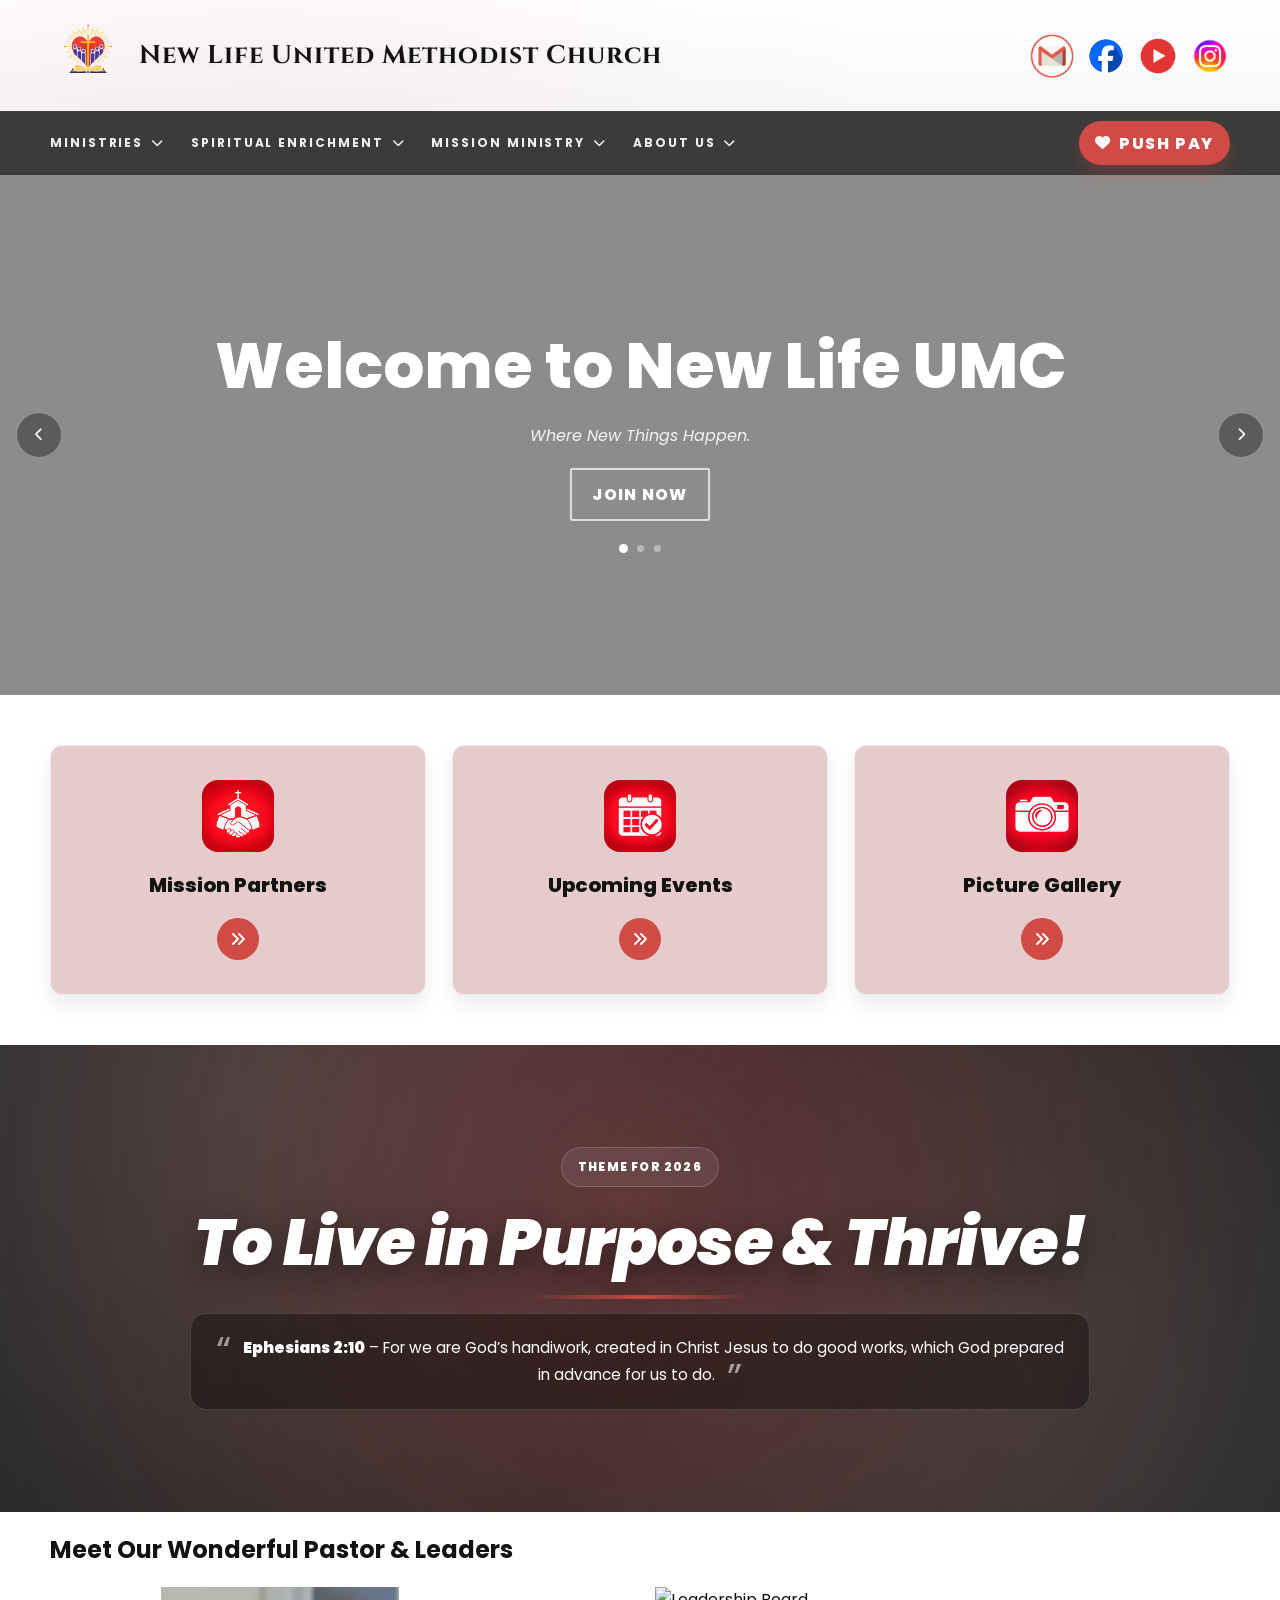
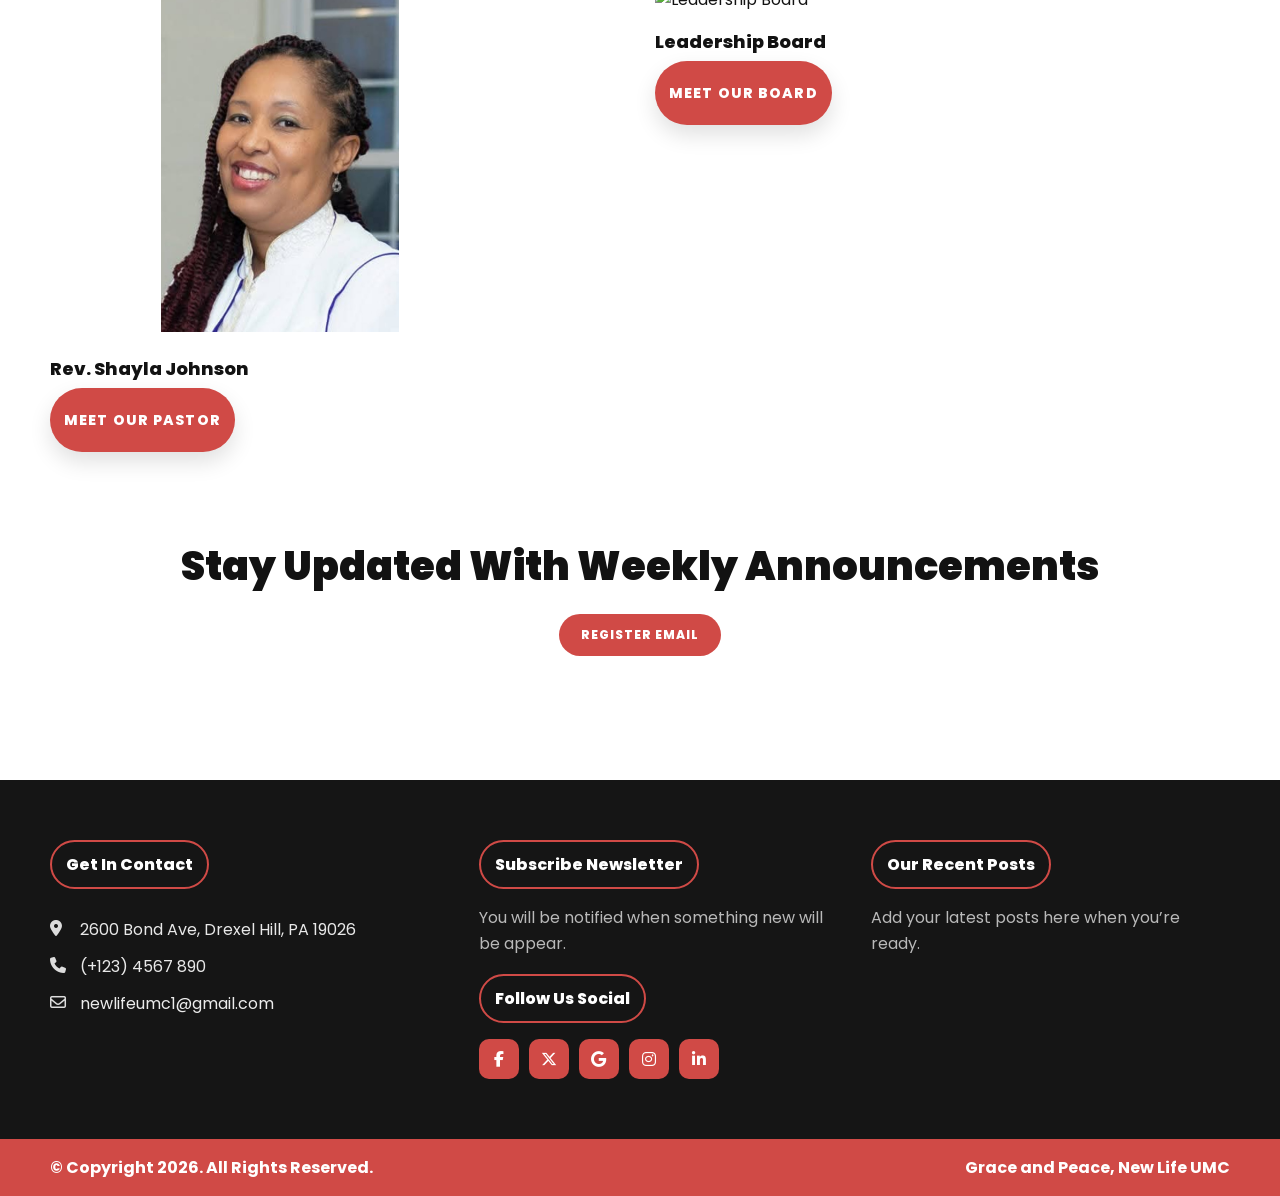
==== commit 1edb4916: "Fix broken nav links, topbar, and copyright year - Fix Mission & Vision links (were #) in events, an" ====
--- a/index.html
+++ b/index.html
@@ -279,7 +279,7 @@
 
     <div class="footer__bottom">
       <div class="container footer__bottomInner">
-        <span>© Copyright 2025. All Rights Reserved.</span>
+        <span>© Copyright 2026. All Rights Reserved.</span>
         <span>Grace and Peace, New Life UMC</span>
       </div>
     </div>
